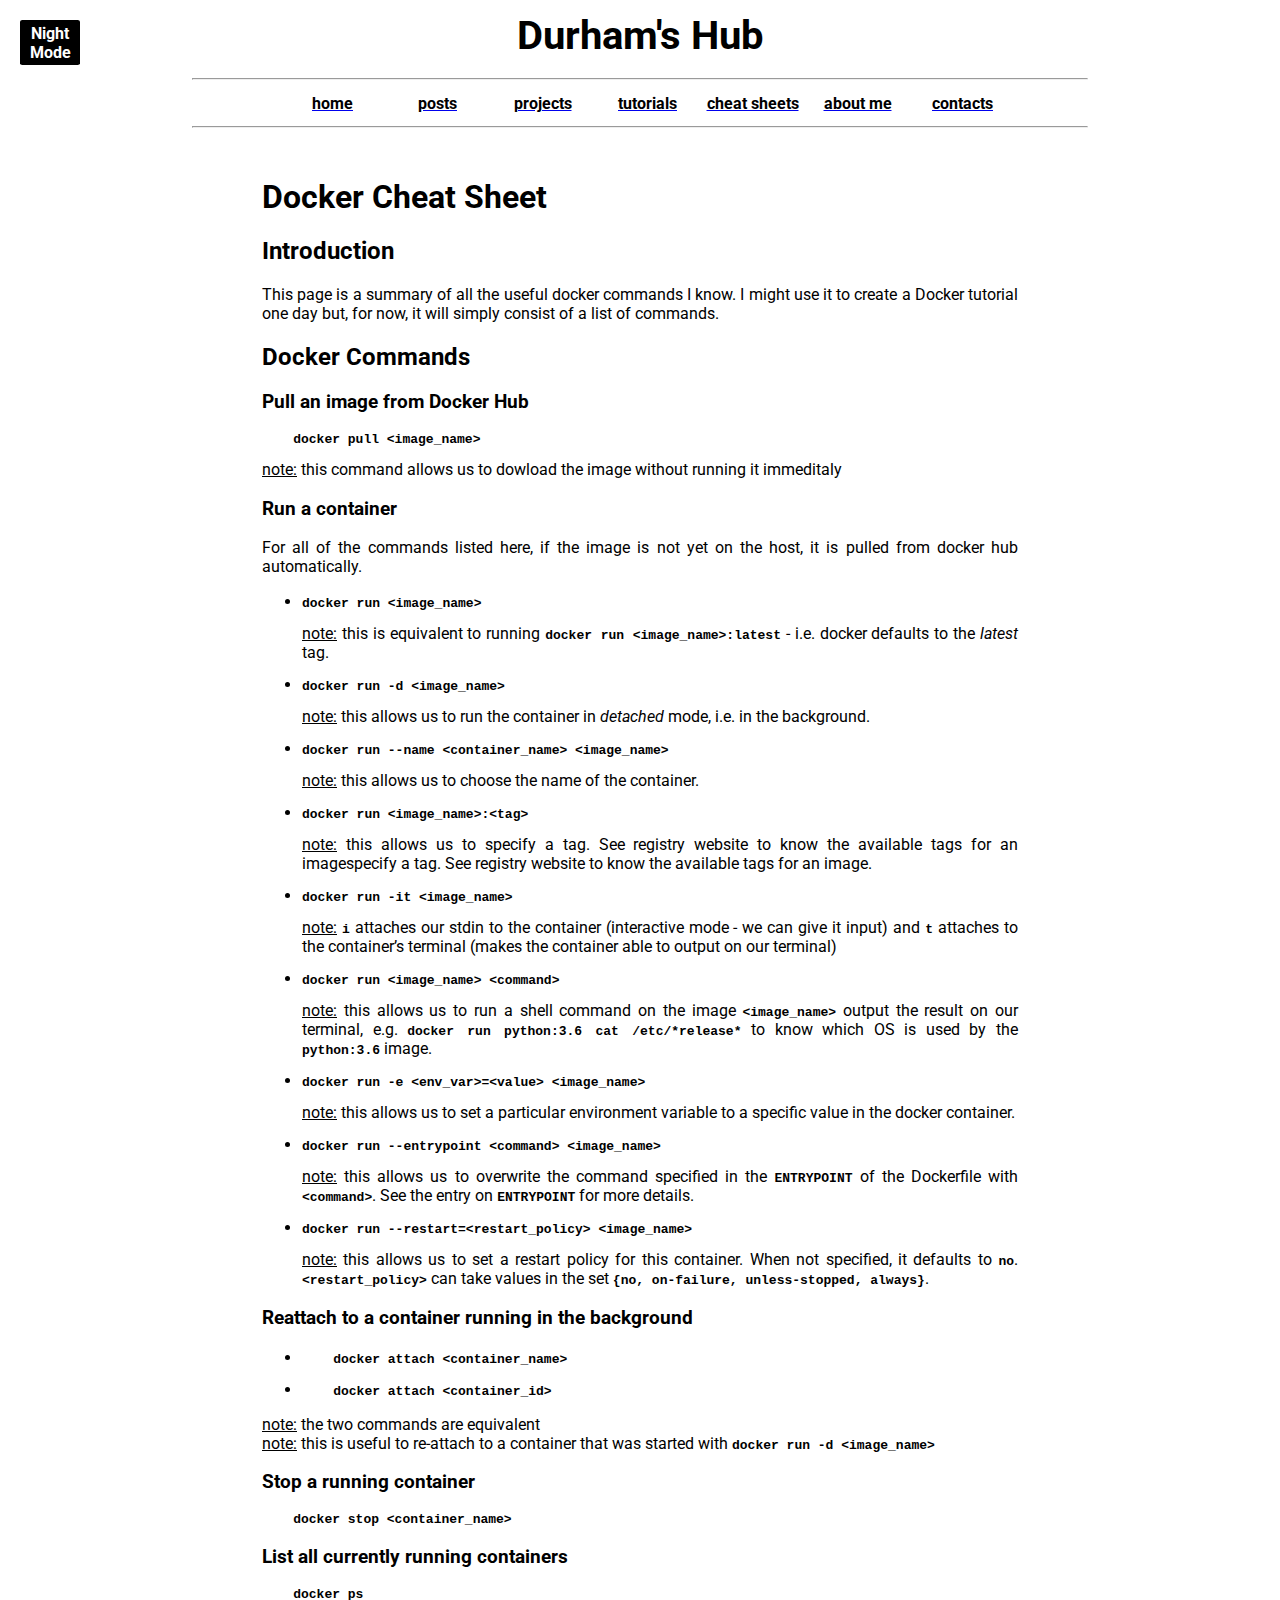
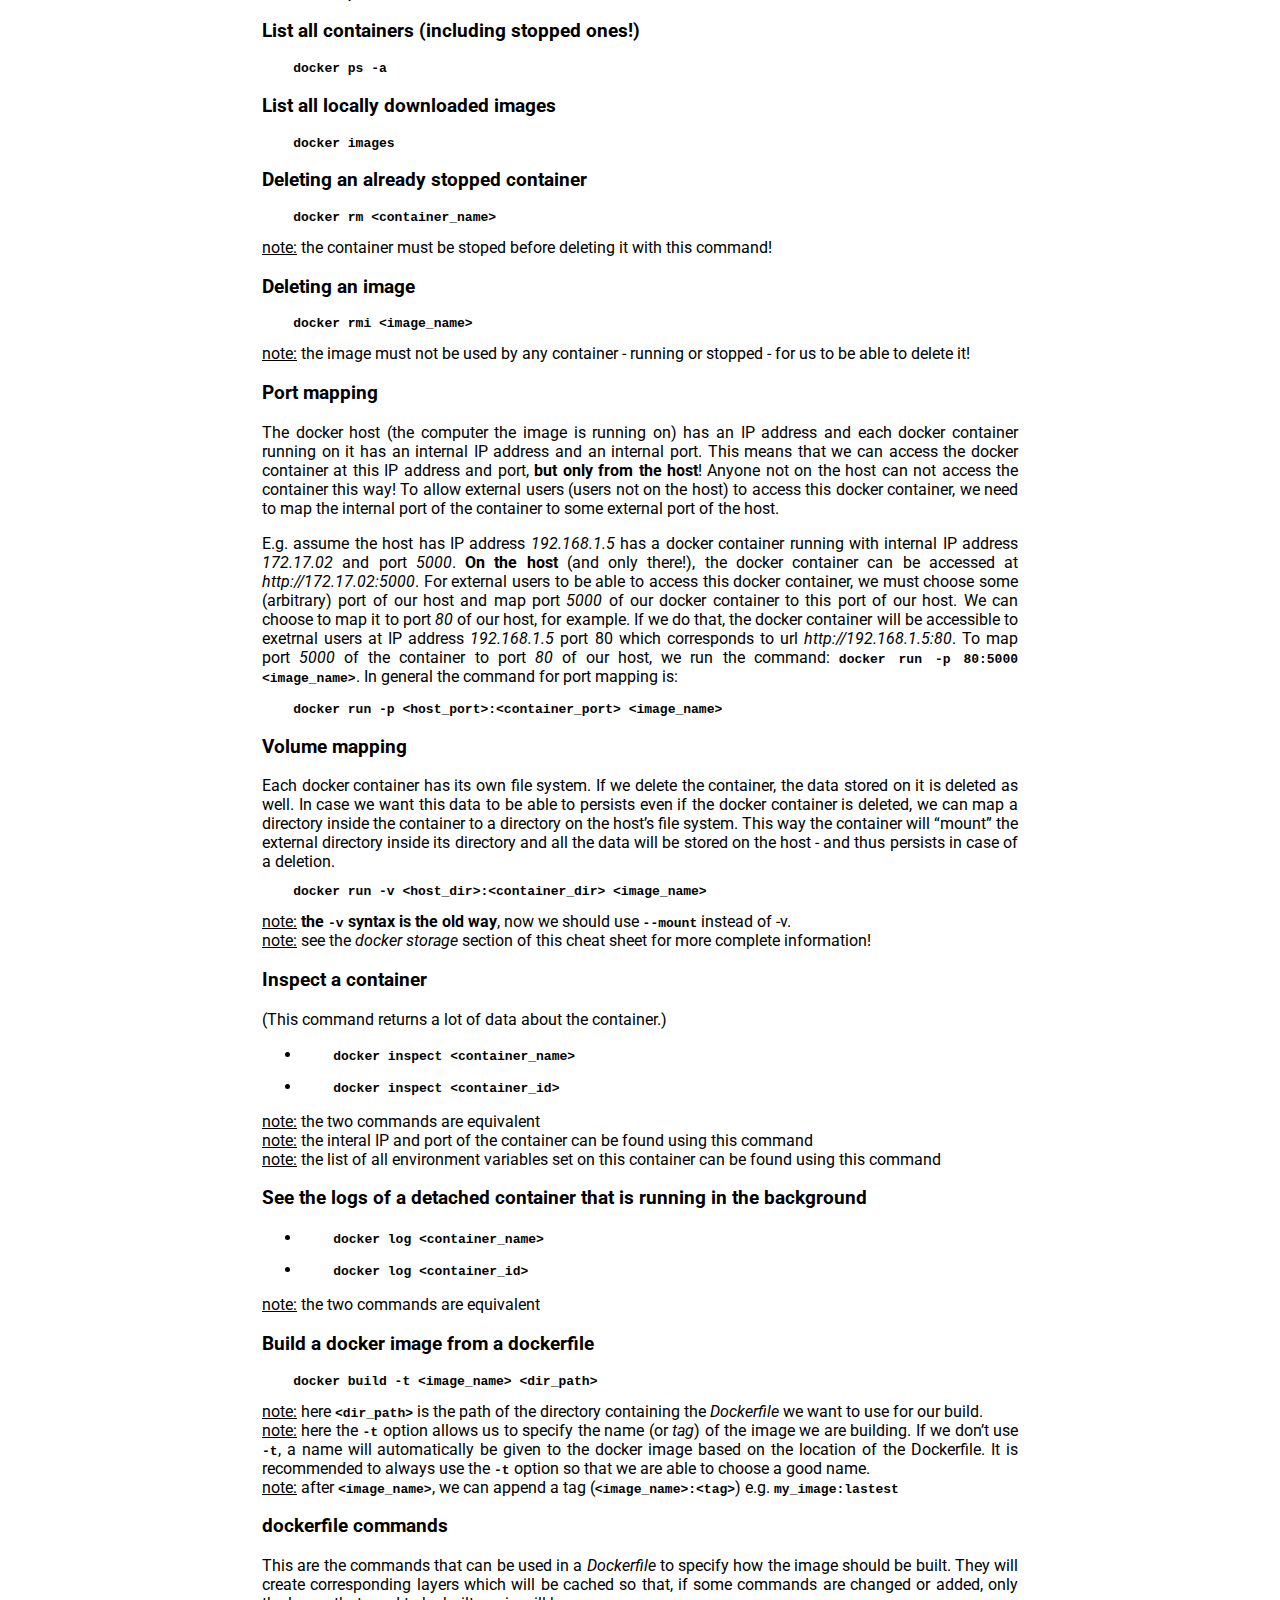
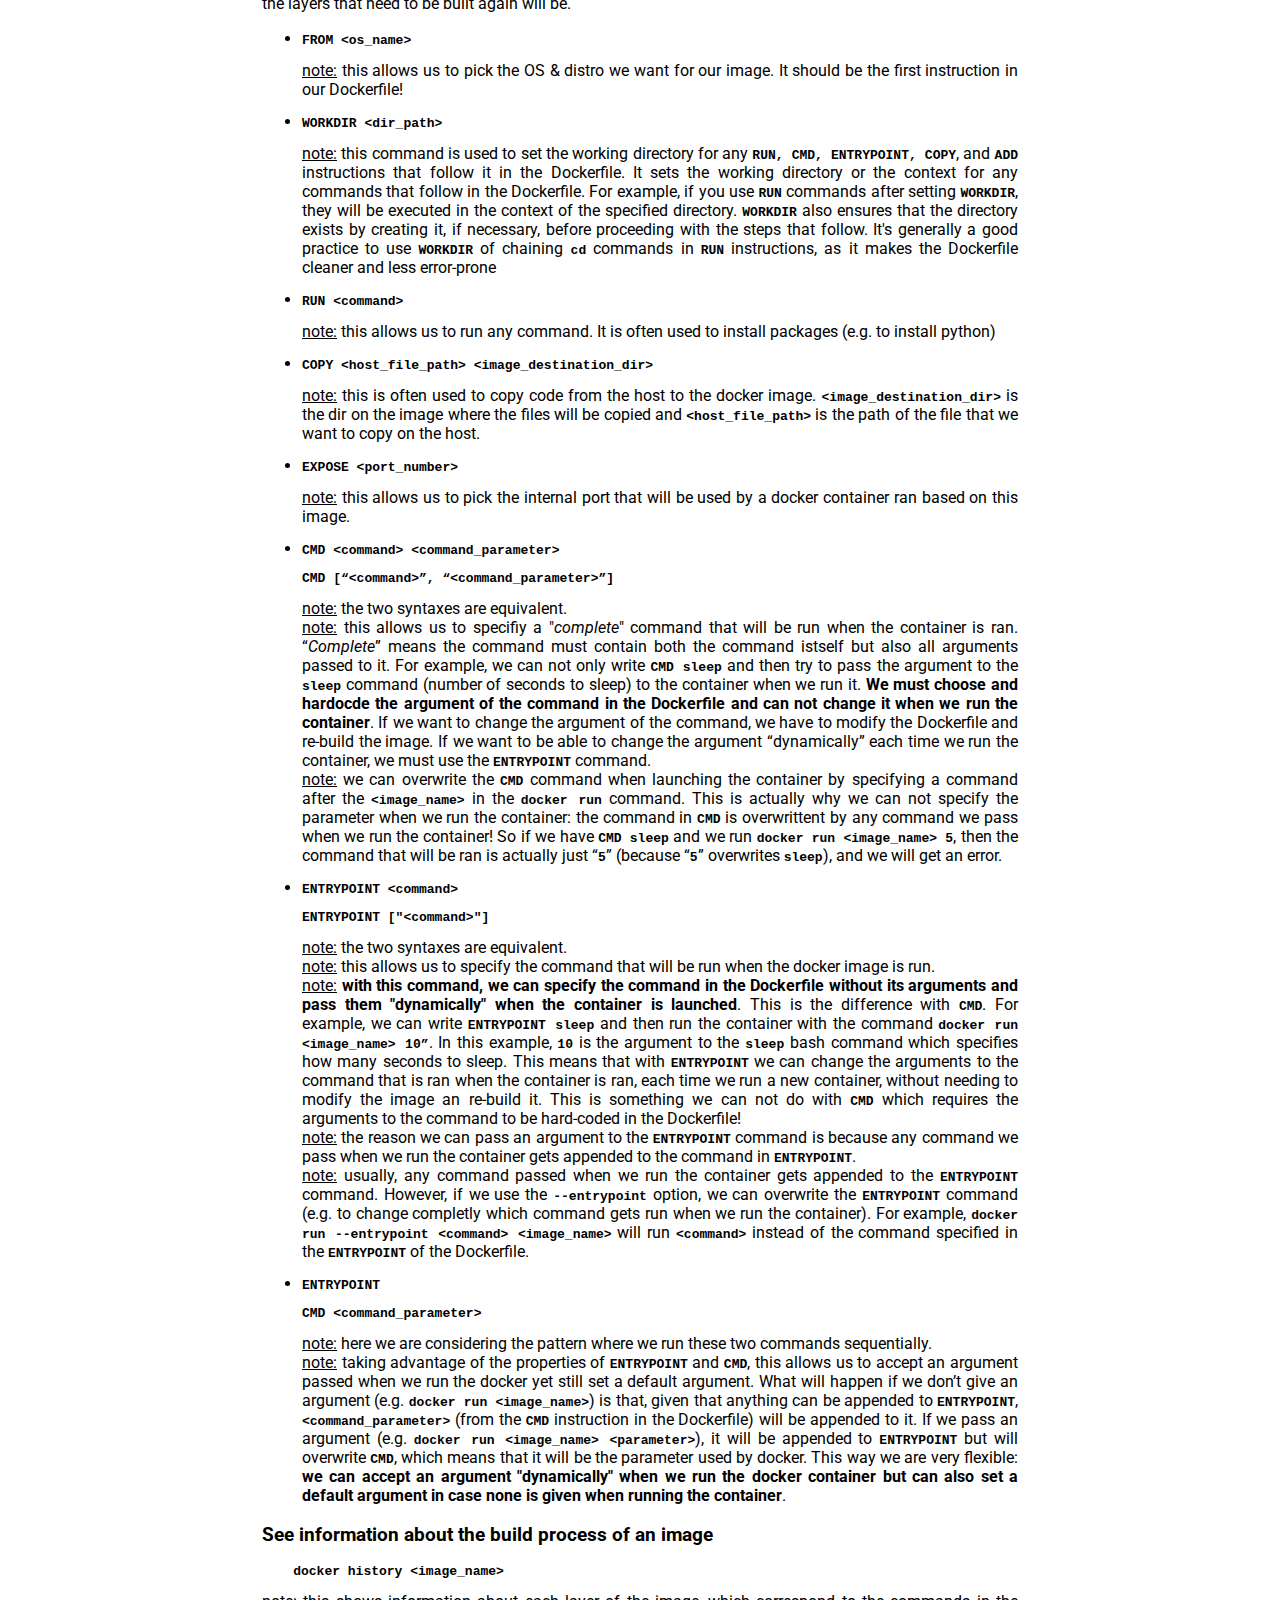
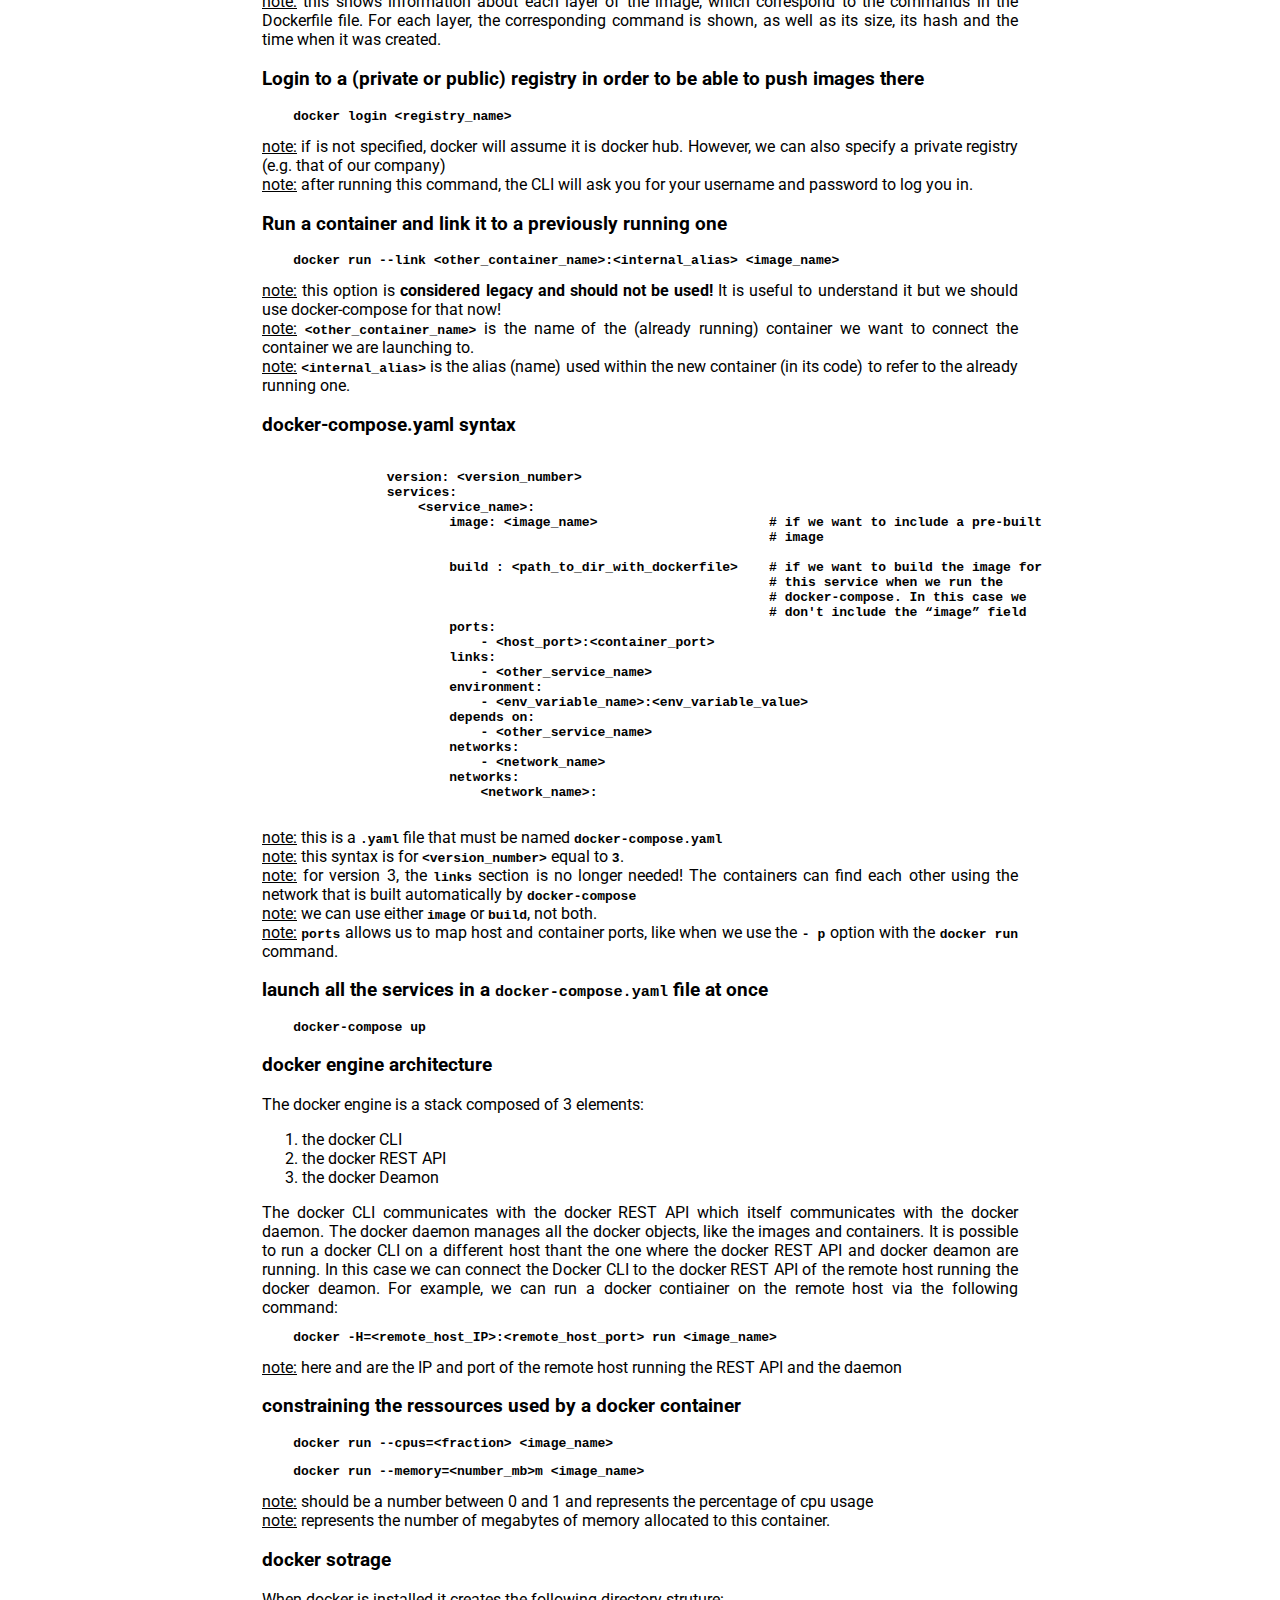
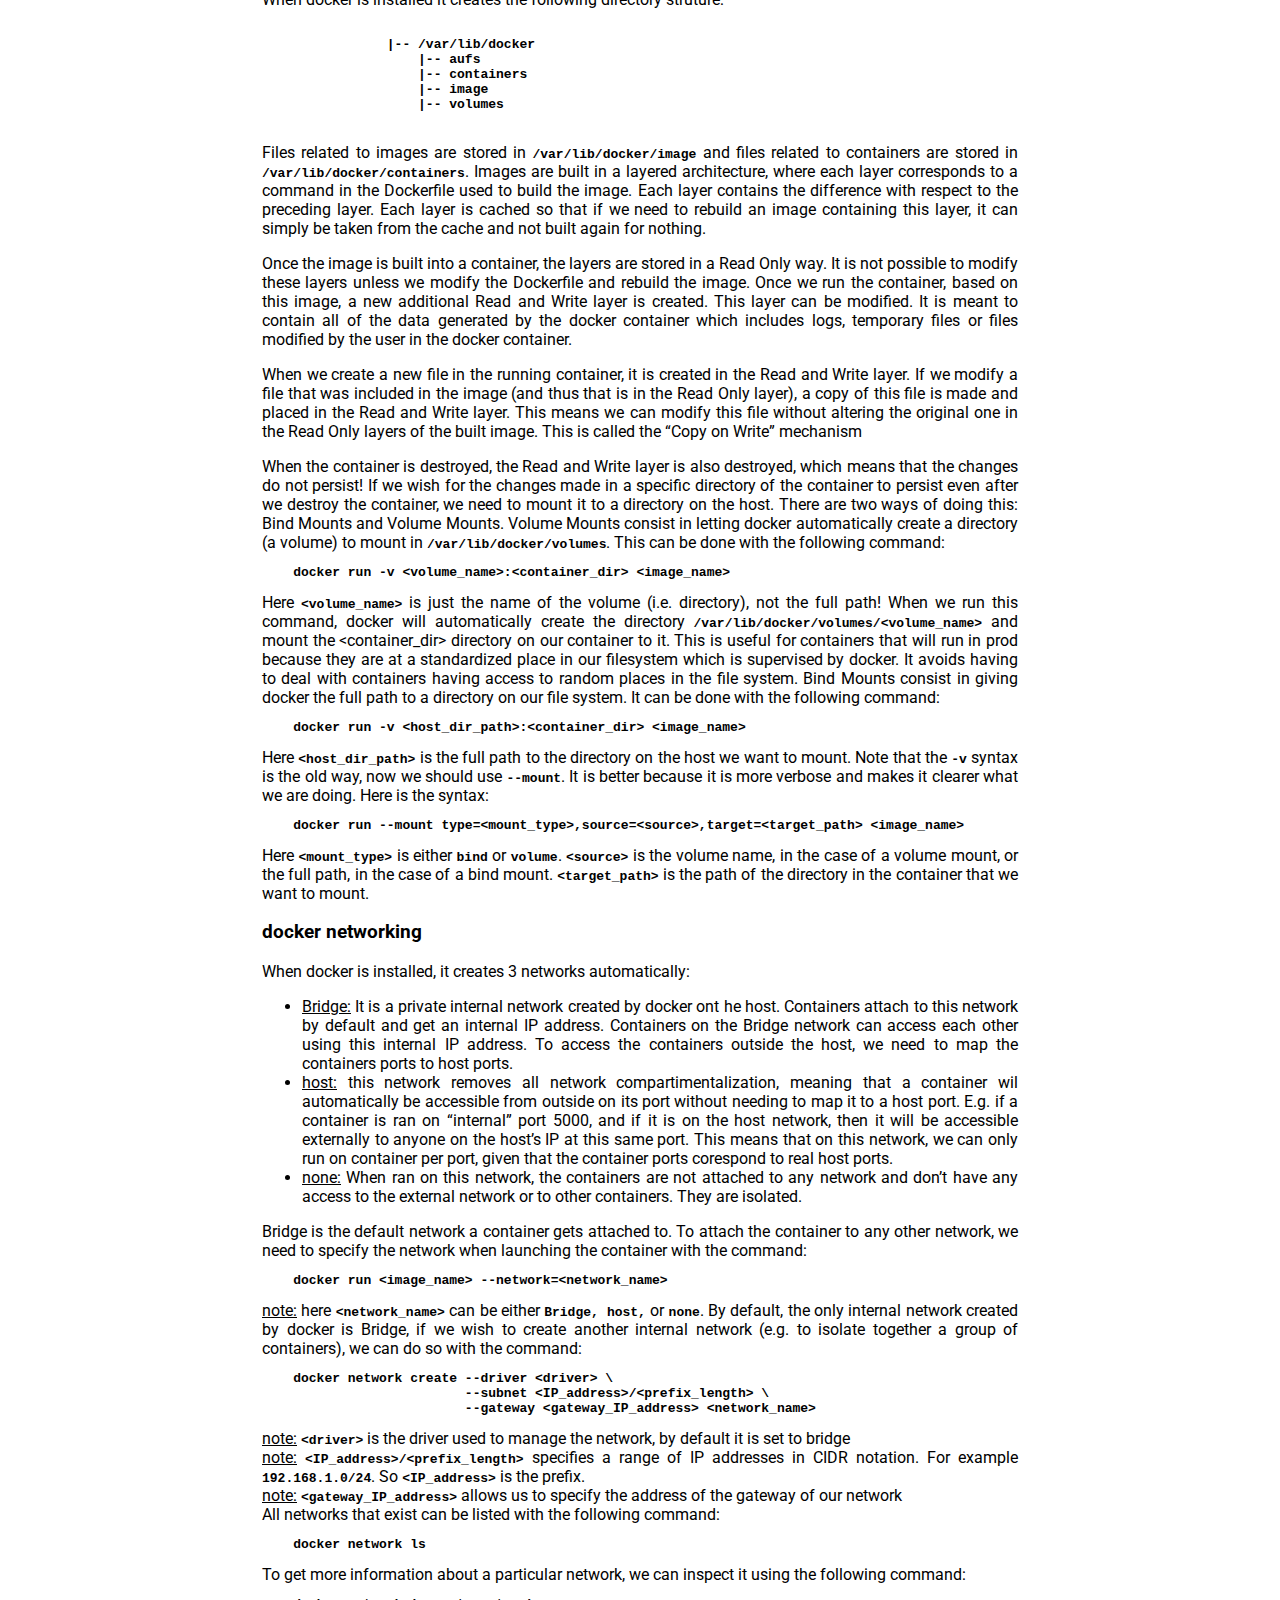
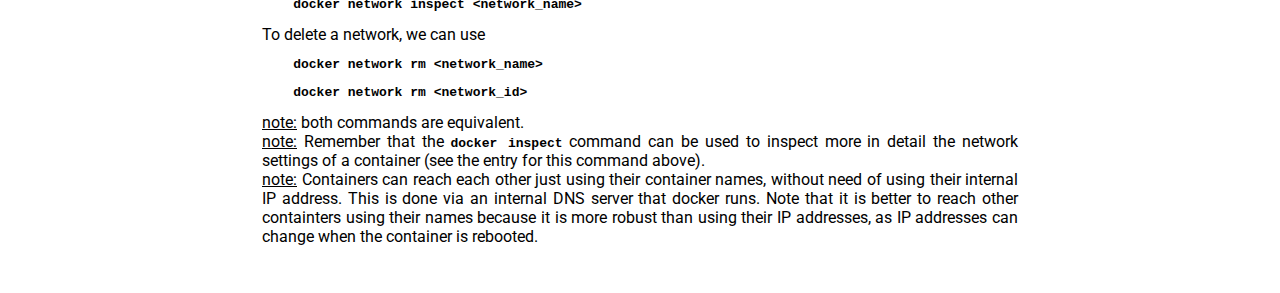
==== docker_cheat_sheet.html @ e2c7b970 "finished including all the content in the docker cheat sheet - might still contain typos. Also fixed" ====
<!DOCTYPE html>
<html lang="en">
    <head>
        <link rel="stylesheet" href="./style.css">
        <title>Durham's Hub</title>
        <link rel="preconnect" href="https://fonts.googleapis.com">
        <link rel="preconnect" href="https://fonts.gstatic.com" crossorigin>
        <link href="https://fonts.googleapis.com/css2?family=Caveat:wght@400..700&family=Jersey+25+Charted&family=Josefin+Sans:ital,wght@0,100..700;1,100..700&family=Libre+Baskerville:ital,wght@0,400;0,700;1,400&family=Oswald:wght@200..700&family=Roboto:ital,wght@0,100;0,300;0,400;0,500;0,700;0,900;1,100;1,300;1,400;1,500;1,700;1,900&display=swap" rel="stylesheet">
    </head>

    <body>
        <div id="right-panel">
                <div id="changeColorText">Day/Night mode</div>
        </div>

        <div id="main-panel">

            <div id="title-section">
                <h1 id="title">Durham's Hub</h1>
            </div>

            <hr/>
            <div id="navigation-bar">
                <a href="./index.html"><div id="home-button" class="button"><b>home</b></div></a>
                <a href="./posts.html"><div id="posts-button" class="button"><b>posts</b></div></a>
                <a href="./projects.html"><div id="posts-button" class="button"><b>projects</b></div></a>
                <a href="./tutorials.html"><div id="posts-button" class="button"><b>tutorials</b></div></a>
                <a href="./cheat_sheets.html"><div id="posts-button" class="button"><b>cheat sheets</b></div></a>
                <a href="./about_me.html"><div id="about-me-button" class="button"><b>about me</b></div></a>
                <a href="./contacts.html"><div id="contacts-button" class="button"><b>contacts</b></b></div></a>
            </div>
            <hr/>

            <div class="page_body">
                <h1>Docker Cheat Sheet</h1>
                <h2>Introduction</h2>
                <p>
                    This page is a summary of all the useful docker commands I know. I might use it to create a 
                    Docker tutorial one day but, for now, it will simply consist of a list of commands.
                </p>
            
                <h2>Docker Commands</h2>

                <h3>Pull an image from Docker Hub</h3>
                <pre><code>    docker pull &ltimage_name&gt</pre></code>
                <u>note:</u> this command allows us to dowload the image without running it immeditaly


                <h3>Run a container</h3>
                For all of the commands listed here, if the image is not yet on the host, it is pulled from docker hub automatically.
                <ul>
                    <li>
                        <pre><code>docker run &ltimage_name&gt</pre></code>
                        <u>note:</u> this is equivalent to running <code>docker run &ltimage_name&gt:latest</code> - i.e. docker defaults to the <em>latest</em> tag.
                    </li>
                    <li>
                        <pre><code>docker run -d &ltimage_name&gt</pre></code>
                        <u>note:</u> this allows us to run the container in <em>detached</em> mode, i.e. in the background.
                    </li>
                    <li>
                        <pre><code>docker run --name &ltcontainer_name&gt &ltimage_name&gt</pre></code>
                        <u>note:</u> this allows us to choose the name of the container.
                    </li>
                    <li>
                        <pre><code>docker run &ltimage_name&gt:&lttag&gt</pre></code>
                        <u>note:</u> this allows us to specify a tag. See registry website to know the available tags for an imagespecify a tag. See registry website to know the available tags for an image.
                    </li>
                    <li>
                        <pre><code>docker run -it &ltimage_name&gt</pre></code>
                        <u>note:</u> <code>i</code> attaches our stdin to the container (interactive mode - we can give it input) and <code>t</code> attaches to the 
                        container’s terminal (makes the container able to output on our terminal)
                    </li>
                    <li>
                        <pre><code>docker run &ltimage_name&gt &ltcommand&gt</pre></code>
                        <u>note:</u> this allows us to run a shell command on the image <code>&ltimage_name&gt</code> output the result on our terminal, e.g. 
                        <code>docker run python:3.6 cat /etc/*release*</code> to know which OS is used by the <code>python:3.6</code> image.
                    </li>
                    <li>
                        <pre><code>docker run -e &ltenv_var&gt=&ltvalue&gt &ltimage_name&gt </pre></code>
                        <u>note:</u> this allows us to set a particular environment variable to a specific value in the docker container.
                    </li>
                    <li>
                        <pre><code>docker run --entrypoint &ltcommand&gt &ltimage_name&gt </pre></code>
                        <u>note:</u> this allows us to overwrite the command specified in the <code>ENTRYPOINT</code> of the Dockerfile with <code>&ltcommand&gt</code>. See the entry on <code>ENTRYPOINT</code> for more details.
                    </li>
                    <li>
                        <pre><code>docker run --restart=&ltrestart_policy&gt &ltimage_name&gt </pre></code>
                        <u>note:</u> this allows us to set a restart policy for this container. When not specified, it defaults to <code>no</code>. <code>&ltrestart_policy&gt</code> can take values in 
                        the set <code>{no, on-failure, unless-stopped, always}</code>.
                    </li>
                </ul>
                
                <h3>Reattach to a container running in the background</h3>
                <ul>
                    <li><pre><code>    docker attach &ltcontainer_name&gt</code></pre></li>
                    <li><pre><code>    docker attach &ltcontainer_id&gt</code></pre></li>
                </ul>
                <u>note:</u> the two commands are equivalent <br/>
                <u>note:</u> this is useful to re-attach to a container that was started with <code>docker run
                -d &ltimage_name&gt</code>

                <h3>Stop a running container</h3>
                <pre><code>    docker stop &ltcontainer_name&gt</code></pre>

                <h3>List all currently running containers</h3>
                <pre><code>    docker ps</code></pre>

                <h3>List all containers (including stopped ones!)</h3>
                <pre><code>    docker ps -a</code></pre>

                <h3>List all locally downloaded images</h3>
                <pre><code>    docker images</code></pre>

                <h3>Deleting an already stopped container</h3>
                <pre><code>    docker rm &ltcontainer_name&gt</code></pre>
                <u>note:</u> the container must be stoped before deleting it with this command!

                <h3>Deleting an image</h3>
                <pre><code>    docker rmi &ltimage_name&gt</code></pre>
                <u>note:</u> the image must not be used by any container - running or stopped - for us
                to be able to delete it!

                <h3>Port mapping</h3>
                <p>
                    The docker host (the computer the image is running on) has an IP address and
                    each docker container running on it has an internal IP address and an internal
                    port. This means that we can access the docker container at this IP address
                    and port, <b>but only from the host</b>! Anyone not on the host can not access
                    the container this way! To allow external users (users not on the host) to access
                    this docker container, we need to map the internal port of the container to
                    some external port of the host.
                </p>
                <p>
                    E.g. assume the host has IP address <em>192.168.1.5</em> has a docker container
                    running with internal IP address <em>172.17.02</em> and port <em>5000</em>. <b>On the host</b> (and
                    only there!), the docker container can be accessed at <em>http://172.17.02:5000</em>. For
                    external users to be able to access this docker container, we must choose
                    some (arbitrary) port of our host and map port <em>5000</em> of our docker container to
                    this port of our host. We can choose to map it to port <em>80</em> of our host, for
                    example. If we do that, the docker container will be accessible to exetrnal users
                    at IP address <em>192.168.1.5</em> port 80 which corresponds to url <em>http://192.168.1.5:80</em>. To map port <em>5000</em> of the container to port <em>80</em> of our host, we
                    run the command: <code>docker run -p 80:5000 &ltimage_name&gt</code>. In general the
                    command for port mapping is:
                </p>
                <pre><code>    docker run -p &lthost_port&gt:&ltcontainer_port&gt &ltimage_name&gt</code></pre>
                <h3>Volume mapping</h3>
                Each docker container has its own file system. If we delete the container, the
                data stored on it is deleted as well. In case we want this data to be able to
                persists even if the docker container is deleted, we can map a directory inside
                the container to a directory on the host’s file system. This way the container will
                “mount” the external directory inside its directory and all the data will be stored
                on the host - and thus persists in case of a deletion.
                <pre><code>    docker run -v &lthost_dir&gt:&ltcontainer_dir&gt &ltimage_name&gt</code></pre>
                <u>note:</u> <b>the <code>-v</code> syntax is the old way</b>, now we should use <code>--mount</code> instead of -v.<br>
                <u>note:</u> see the <em>docker storage</em> section of this cheat sheet for more
                complete information!

                <h3>Inspect a container</h3>
                (This command returns a lot of data about the container.)
                <ul>
                    <li><pre><code>    docker inspect &ltcontainer_name&gt</code></pre></li>
                    <li><pre><code>    docker inspect &ltcontainer_id&gt</code></pre></li>
                </ul>
                <u>note:</u> the two commands are equivalent<br>
                <u>note:</u> the interal IP and port of the container can be found using this command<br>
                <u>note:</u> the list of all environment variables set on this container can be found using this command

                <h3>See the logs of a detached container that is running in the background</h3>
                <ul>
                    <li><pre><code>    docker log &ltcontainer_name&gt</code></pre></li>
                    <li><pre><code>    docker log &ltcontainer_id&gt</code></pre></li>
                </ul>
                <u>note:</u> the two commands are equivalent

                <h3>Build a docker image from a dockerfile</h3>
                <pre><code>    docker build -t &ltimage_name&gt &ltdir_path&gt</code></pre>
                <u>note:</u> here <code>&ltdir_path&gt</code> is the path of the directory containing the <em>Dockerfile</em> we want to use for our build.<br>
                <u>note:</u> here the <code>-t</code> option allows us to specify the name (or <em>tag</em>) of the image
                we are building. If we don’t use <code>-t</code>, a name will automatically be given to the
                docker image based on the location of the Dockerfile. It is recommended to
                always use the <code>-t</code> option so that we are able to choose a good name.<br>
                <u>note:</u> after <code>&ltimage_name&gt</code>, we can append a tag (<code>&ltimage_name&gt:&lttag&gt</code>) e.g.
                <code>my_image:lastest</code>

                <h3>dockerfile commands</h3>
                <p>
                This are the commands that can be used in a <em>Dockerfile</em> to specify how the
                image should be built. They will create corresponding layers which will be
                cached so that, if some commands are changed or added, only the layers that
                need to be built again will be.
                </p>
                <ul>
                    <li><pre><code>FROM &ltos_name&gt</code></pre>
                        <u>note:</u> this allows us to pick the OS & distro we want for our image. It should
                        be the first instruction in our Dockerfile!
                    </li>
                    <li>
                        <pre><code>WORKDIR &ltdir_path&gt</code></pre>
                        <u>note:</u> this command is used to set the working directory for any <code>RUN, CMD,
                        ENTRYPOINT, COPY</code>, and <code>ADD</code> instructions that follow it in the Dockerfile. It
                        sets the working directory or the context for any commands that follow in the
                        Dockerfile. For example, if you use <code>RUN</code> commands after setting <code>WORKDIR</code>,
                        they will be executed in the context of the specified directory. <code>WORKDIR</code> also ensures
                        that the directory exists by creating it, if necessary, before proceeding with the
                        steps that follow. It's generally a good practice to use <code>WORKDIR</code> of
                        chaining <code>cd</code> commands in <code>RUN</code> instructions, as it makes the Dockerfile cleaner
                        and less error-prone
                    </li>
                    <li>
                        <pre><code>RUN &ltcommand&gt</pre></code>
                        <u>note:</u> this allows us to run any command. It is often used to install packages
                        (e.g. to install python)
                    </li>
                    <li>
                        <pre><code>COPY &lthost_file_path&gt &ltimage_destination_dir&gt</pre></code>
                        <u>note:</u> this is often used to copy code from the host to the docker image.
                        <code>&ltimage_destination_dir&gt</code> is the dir on the image where the files will be copied
                        and <code>&lthost_file_path&gt</code> is the path of the file that we want to copy on the host.
                    </li>
                    <li>
                        <pre><code>EXPOSE &ltport_number&gt</pre></code>
                        <u>note:</u> this allows us to pick the internal port that will be used by a docker
                        container ran based on this image.
                    </li>
                    <li>
                        <pre><code>CMD &ltcommand&gt &ltcommand_parameter&gt</pre></code>
                        <pre><code>CMD [“&ltcommand&gt”, “&ltcommand_parameter&gt”]</pre></code>
                        <u>note:</u> the two syntaxes are equivalent.<br>
                        <u>note:</u> this allows us to specifiy a "<em>complete</em>" command that will be run when the
                        container is ran. “<em>Complete</em>” means the command must contain both the
                        command istself but also all arguments passed to it. For example, we can
                        not only write <code>CMD sleep</code> and then try to pass the argument to the <code>sleep</code>
                        command (number of seconds to sleep) to the container when we run it. <b>We
                        must choose and hardocde the argument of the command in the Dockerfile and
                        can not change it when we run the container</b>. If we want to change the
                        argument of the command, we have to modify the Dockerfile and re-build the
                        image. If we want to be able to change the argument “dynamically” each time
                        we run the container, we must use the <code>ENTRYPOINT</code> command.<br>
                        <u>note:</u> we can overwrite the <code>CMD</code> command when launching the container by
                        specifying a command after the <code>&ltimage_name&gt</code> in the <code>docker run</code> command.
                        This is actually why we can not specify the parameter when we run the
                        container: the command in <code>CMD</code> is overwrittent by any command we pass
                        when we run the container! So if we have <code>CMD sleep</code> and we run <code>docker run
                        &ltimage_name&gt 5</code>, then the command that will be ran is actually just “<code>5</code>”
                        (because “<code>5</code>” overwrites <code>sleep</code>), and we will get an error.
                    </li>
                    <li>
                        <pre><code>ENTRYPOINT &ltcommand&gt</code></pre>
                        <pre><code>ENTRYPOINT ["&ltcommand&gt"]</code></pre>
                        <u>note:</u> the two syntaxes are equivalent.<br>
                        <u>note:</u> this allows us to specify the command that will be run when the docker
                        image is run.<br>
                        <u>note:</u> <b>with this command, we can specify the command in the Dockerfile without its arguments and pass
                        them "dynamically" when the container is launched</b>. This is the difference with <code>CMD</code>.
                        For example, we can write
                        <code>ENTRYPOINT sleep</code> and then run the container with the command <code>docker run
                        &ltimage_name&gt 10”</code>. In this example, <code>10</code> is the argument to the <code>sleep</code> bash
                        command which specifies how many seconds to sleep. This means that with
                        <code>ENTRYPOINT</code> we can change the arguments to the command that is ran when
                        the container is ran, each time we run a new container, without needing to
                        modify the image an re-build it. This is something we can not do with <code>CMD</code>
                        which requires the arguments to the command to be hard-coded in the
                        Dockerfile!<br>
                        <u>note:</u> the reason we can pass an argument to the <code>ENTRYPOINT</code> command is
                        because any command we pass when we run the container gets appended
                        to the command in <code>ENTRYPOINT</code>.<br>
                        <u>note:</u> usually, any command passed when we run the container gets appended
                        to the <code>ENTRYPOINT</code> command. However, if we use the <code>--entrypoint</code> option,
                        we can overwrite the <code>ENTRYPOINT</code> command (e.g. to change completly which
                        command gets run when we run the container). For example, <code>docker run --entrypoint
                        &ltcommand&gt &ltimage_name&gt</code> will run <code>&ltcommand&gt</code> instead of the command
                        specified in the <code>ENTRYPOINT</code> of the Dockerfile.<br>
                    </li>
                    <li>
                        <pre><code>ENTRYPOINT <command></code></pre>
                        <pre><code>CMD &ltcommand_parameter&gt</code></pre>
                        <u>note:</u> here we are considering the pattern where we run these two commands sequentially.<br>
                        <u>note:</u> taking advantage of the properties of <code>ENTRYPOINT</code> and <code>CMD</code>, this allows
                        us to accept an argument passed when we run the docker yet still set a default
                        argument. What will happen if we don’t give an argument (e.g. <code>docker run
                        &ltimage_name&gt</code>) is that, given that anything can be appended to <code>ENTRYPOINT</code>,
                        <code>&ltcommand_parameter&gt</code> (from the <code>CMD</code> instruction in the Dockerfile) will be appended to it. If we pass an
                        argument (e.g. <code>docker run &ltimage_name&gt &ltparameter&gt</code>), it will be appended
                        to <code>ENTRYPOINT</code> but will overwrite <code>CMD</code>, which means that it will be the
                        parameter used by docker. This way we are very flexible: <b>we can accept an
                        argument "dynamically" when we run the docker container but can also set a default
                        argument in case none is given when running the container</b>.
                    </li>
                </ul>

                <h3>See information about the build process of an image</h3>
                <pre><code>    docker history &ltimage_name&gt</code></pre>
                <u>note:</u> this shows information about each layer of the image, which correspond
                to the commands in the Dockerfile file. For each layer, the corresponding
                command is shown, as well as its size, its hash and the time when it was created.

                <h3>Login to a (private or public) registry in order to be able to push images there</h3>
                <pre><code>    docker login &ltregistry_name&gt</code></pre>
                <u>note:</u> if <registry_name> is not specified, docker will assume it is docker hub.
                However, we can also specify a private registry (e.g. that of our company)<br>
                <u>note:</u> after running this command, the CLI will ask you for your username and
                password to log you in.

                <h3>Run a container and link it to a previously running one</h3>
                <pre><code>    docker run --link &ltother_container_name&gt:&ltinternal_alias&gt &ltimage_name&gt</code></pre>
                
                <u>note:</u> this option is <b>considered legacy and should not be used!</b> It is useful to
                understand it but we should use docker-compose for that now!<br>
                <u>note:</u> <code>&ltother_container_name&gt</code> is the name of the (already running) container
                we want to connect the container we are launching to. <br>
                <u>note:</u> <code>&ltinternal_alias&gt</code> is the alias (name) used within the new container (in its
                code) to refer to the already running one.

                <h3>docker-compose.yaml syntax</h3>

                <pre><code>
                version: &ltversion_number&gt
                services:
                    &ltservice_name&gt:
                        image: &ltimage_name&gt                      # if we want to include a pre-built 
                                                                 # image

                        build : &ltpath_to_dir_with_dockerfile&gt    # if we want to build the image for 
                                                                 # this service when we run the 
                                                                 # docker-compose. In this case we 
                                                                 # don't include the “image” field
                        ports:
                            - &lthost_port>:&ltcontainer_port&gt
                        links:
                            - &ltother_service_name&gt
                        environment:
                            - &ltenv_variable_name&gt:&ltenv_variable_value&gt
                        depends on:
                            - &ltother_service_name&gt
                        networks:
                            - &ltnetwork_name&gt
                        networks:
                            &ltnetwork_name&gt:
                </code></pre>

                <u>note:</u> this is a <code>.yaml</code> file that must be named <code>docker-compose.yaml</code><br>
                <u>note:</u> this syntax is for <code>&ltversion_number&gt</code> equal to <code>3</code>.<br>
                <u>note:</u> for version 3, the <code>links</code> section is no longer needed! The containers can
                find each other using the network that is built automatically by <code>docker-compose</code><br>
                <u>note:</u> we can use either <code>image</code> or <code>build</code>, not both.<br>
                <u>note:</u> <code>ports</code> allows us to map host and container ports, like when we use the <code>-
                p</code> option with the <code>docker run</code> command.

                <h3>launch all the services in a <code>docker-compose.yaml</code> file at once</h3>
                <pre><code>    docker-compose up</code></pre>

                <h3>docker engine architecture</h3>
                The docker engine is a stack composed of 3 elements:
                <ol>
                    <li>the docker CLI</li>
                    <li>the docker REST API</li>
                    <li>the docker Deamon</li>
                </ol>
                The docker CLI communicates with the docker REST API which itself
                communicates with the docker daemon. The docker daemon manages all the
                docker objects, like the images and containers.
                It is possible to run a docker CLI on a different host thant the one where the
                docker REST API and docker deamon are running. In this case we can connect
                the Docker CLI to the docker REST API of the remote host running the docker
                deamon. For example, we can run a docker contiainer on the remote host via
                the following command:
                <pre><code>    docker -H=&ltremote_host_IP&gt:&ltremote_host_port&gt run &ltimage_name&gt</code></pre>
                <u>note:</u> here <remote_host_IP> and <remote_host_port> are the IP and port of
                the remote host running the REST API and the daemon

                <h3>constraining the ressources used by a docker container</h3>
                <pre><code>    docker run --cpus=&ltfraction&gt &ltimage_name&gt</code></pre>
                <pre><code>    docker run --memory=&ltnumber_mb&gtm &ltimage_name&gt</code></pre>
                <u>note:</u> <fraction> should be a number between 0 and 1 and represents the
                percentage of cpu usage<br>
                <u>note:</u> <number_mb> represents the number of megabytes of memory allocated
                to this container.

                <h3>docker sotrage</h3>
                When docker is installed it creates the following directory struture:
                <pre><code>
                |-- /var/lib/docker
                    |-- aufs
                    |-- containers
                    |-- image
                    |-- volumes
                </code></pre>
                <p>
                Files related to images are stored in <code>/var/lib/docker/image</code> and files related to
                containers are stored in <code>/var/lib/docker/containers</code>.
                Images are built in a layered architecture, where each layer
                corresponds to a command in the Dockerfile used to build the image.
                Each layer contains the difference with respect to the preceding layer.
                Each layer is cached so that if we need to rebuild an image containing
                this layer, it can simply be taken from the cache and not built again for
                nothing.
                </p>
                <p>
                Once the image is built into a container, the layers are stored in a Read
                Only way. It is not possible to modify these layers unless we modify the
                Dockerfile and rebuild the image.
                Once we run the container, based on this image, a new additional Read
                and Write layer is created. This layer can be modified. It is meant to
                contain all of the data generated by the docker container which
                includes logs, temporary files or files modified by the user in the
                docker container.
                </p>
                <p>
                When we create a new file in the running container, it is created in the
                Read and Write layer.
                If we modify a file that was included in the image (and thus that is in
                the Read Only layer), a copy of this file is made and placed in the Read
                and Write layer. This means we can modify this file without altering the
                original one in the Read Only layers of the built image. This is called
                the “Copy on Write” mechanism
                </p>
                When the container is destroyed, the Read and Write layer is also
                destroyed, which means that the changes do not persist!
                If we wish for the changes made in a specific directory of the container to
                persist even after we destroy the container, we need to mount it to a directory
                on the host. There are two ways of doing this: Bind Mounts and Volume Mounts.
                Volume Mounts consist in letting docker automatically create a directory (a
                volume) to mount in <code>/var/lib/docker/volumes</code>. This can be done with the
                following command:

                <pre><code>    docker run -v &ltvolume_name&gt:&ltcontainer_dir&gt &ltimage_name&gt</code></pre>

                Here <code>&ltvolume_name&gt</code> is just the name of the volume (i.e. directory), not the full
                path! When we run this command, docker will automatically create the
                directory <code>/var/lib/docker/volumes/&ltvolume_name&gt</code> and mount the
                &ltcontainer_dir&gt directory on our container to it.
                This is useful for containers that will run in prod because they are at a
                standardized place in our filesystem which is supervised by docker. It avoids
                having to deal with containers having access to random places in the file
                system.
                Bind Mounts consist in giving docker the full path to a directory on our file
                system. It can be done with the following command:

                <pre><code>    docker run -v &lthost_dir_path&gt:&ltcontainer_dir&gt &ltimage_name&gt</code></pre>

                Here <code>&lthost_dir_path&gt</code> is the full path to the directory on the host we want to
                mount.
                Note that the <code>-v</code> syntax is the old way, now we should use <code>--mount</code>. It is
                better because it is more verbose and makes it clearer what we are doing. Here
                is the syntax:

                <pre><code>    docker run --mount type=&ltmount_type&gt,source=&ltsource&gt,target=&lttarget_path&gt &ltimage_name&gt</code></pre>

                Here <code>&ltmount_type&gt</code> is either <code>bind</code> or <code>volume</code>. 
                <code>&ltsource&gt</code> is the volume name, in the case of a volume mount, or the
                full path, in the case of a bind mount.
                <code>&lttarget_path&gt</code> is the path of the directory in the container that we
                want to mount.

                <h3>docker networking</h3>
                When docker is installed, it creates 3 networks automatically:
                <ul>
                    <li>
                        <u>Bridge:</u> It is a private internal network created by docker ont he host.
                        Containers attach to this network by default and get an internal IP
                        address. Containers on the Bridge network can access each other
                        using this internal IP address. To access the containers outside the
                        host, we need to map the containers ports to host ports.
                    </li>
                    <li>
                        <u>host:</u> this network removes all network compartimentalization,
                        meaning that a container wil automatically be accessible from outside
                        on its port without needing to map it to a host port. E.g. if a container
                        is ran on “internal” port 5000, and if it is on the host network, then it
                        will be accessible externally to anyone on the host’s IP at this same
                        port. This means that on this network, we can only run on container
                        per port, given that the container ports corespond to real host ports.
                    </li>
                    <li>
                        <u>none:</u> When ran on this network, the containers are not attached to
                        any network and don’t have any access to the external network or to
                        other containers. They are isolated.
                    </li>
                </ul>
                Bridge is the default network a container gets attached to. To attach the
                container to any other network, we need to specify the network when launching
                the container with the command:

                <pre><code>    docker run &ltimage_name&gt --network=&ltnetwork_name&gt</code></pre>

                <u>note:</u> here <code>&ltnetwork_name&gt</code> can be either <code>Bridge, host,</code> or <code>none</code>.
                By default, the only internal network created by docker is Bridge, if we wish to
                create another internal network (e.g. to isolate together a group of containers),
                we can do so with the command:
                <pre><code>    docker network create --driver &ltdriver&gt \
                          --subnet &ltIP_address&gt/&ltprefix_length&gt \
                          --gateway &ltgateway_IP_address&gt &ltnetwork_name&gt</code></pre>

                <u>note:</u> <code>&ltdriver&gt</code> is the driver used to manage the network, by default it is set to
                bridge<br>
                <u>note:</u> <code>&ltIP_address&gt/&ltprefix_length&gt</code> specifies a range of IP addresses in CIDR
                notation. For example <code>192.168.1.0/24</code>. So <code>&ltIP_address&gt</code> is the prefix.<br>
                <u>note:</u> <code>&ltgateway_IP_address&gt</code> allows us to specify the address of the gateway of our network<br>
                All networks that exist can be listed with the following command:

                <pre><code>    docker network ls</code></pre>

                To get more information about a particular network, we can inspect it using the
                following command:

                <pre><code>    docker network inspect &ltnetwork_name&gt</code></pre>

                To delete a network, we can use

                <pre><code>    docker network rm &ltnetwork_name&gt</code></pre>
                <pre><code>    docker network rm &ltnetwork_id&gt</code></pre>
                <u>note:</u> both commands are equivalent.<br>
                <u>note:</u> Remember that the <code>docker inspect</code> command can be used to inspect
                more in detail the network settings of a container (see the entry for this command above).<br>
                <u>note:</u> Containers can reach each other just using their container names,
                without need of using their internal IP address. This is done via
                an internal DNS server that docker runs. Note that it is better to
                reach other containters using their names because it is more robust
                than using their IP addresses, as IP addresses can change when the
                container is rebooted.


            </div>
        </div>

        <div id="left-panel">
        </div>
        <script src="script.js"></script>
    </body>
</html>
---- style.css ----
body{
    display: flex;
    flex-wrap: nowrap;
    margin: 0px;
}

#right-panel{
    height: auto;
    width: 25%;
    background-color: white;
    font-family: "Roboto";
}

#left-panel{
    height: auto;
    width: 25%;
    background-color: white;
}

#main-panel{
    height: 100%;
    min-height: 100vh;
    width: 50%;
    background-color: white;
    color: black;
    font-family: "Roboto";
}

#title-section{
    display: flex;
    justify-content: center;
    align-items: center;
    /* background-color: #112D4E;
    background-color: #070F2B;*/
    height: 85px;
    height: 70px;
}

#title{
    margin: 0px;
    font-size: 2.5rem;
}

#navigation-bar{
    display: flex;
    justify-content: flex-start;
    justify-content: center;
    align-items: center;
    gap: 10px;
    height: 55px;
    height: 30px;
    padding-left: 15px;
    margin-top: 0px;
    margin-bottom: 0px;
}

.button{
    display: flex;
    justify-content: center;
    align-items: center;
    height: 30px;
    width: 95px;
    border-radius: 5%;
    color: white;
}

#profile-pic{
    height: 350px;
    width: 280px;
    border-radius: 3%;
    object-fit: cover;
    float: left;
    margin-right: 30px;
    margin-bottom: 10px;
    border: solid;
    border-width: 2px;
    border-color: #3F72AF;
    border-color: #092635;
    border-color: white;
}

@media (max-width: 1900px){
    #right-panel{
        width: 20%;
    }

    #left-panel{
        width: 20%;
    }

    #main-panel{
        width: 60%;
    }
}
@media (max-width: 1600px){
    #right-panel{
        width: 15%;
    }

    #left-panel{
        width: 15%;
    }

    #main-panel{
        width: 70%;
    }
}

@media (max-width: 1200px){
    #right-panel{
        width: 10%;
    }

    #left-panel{
        width: 10%;
    }

    #main-panel{
        width: 80%;
    }
}

@media (max-width: 900px){
    #right-panel{
        width: 0;
    }

    #left-panel{
        width: 0;
    }

    #main-panel{
        width: 100%;
    }

}

.page_body{
    margin-top: 50px;
    padding-top: 0px;
    padding-left: 70px;
    padding-right: 70px;
    padding-bottom: 70px;
    text-align: justify;
}

.post{
    text-align: justify;
    border: solid;
    border-color: #112D4E;
    border-width: 2px;
    padding: 30px;
    border-radius: 2%;
}

.center{
    display: flex;
    justify-content: center;
}

#home-page-list li{
    margin-bottom: 15px;
}

#changeColorText {
    display: flex;
    position: fixed; 
    justify-content: center;
    align-items: center;
    height: 35px;
    width: 50px;
    padding: 5px;
    border-radius: 4%;
    cursor: pointer;
    color: black;
    text-align: center;
    margin-top: 20px;
    margin-left: 20px;
    font-weight: bold;
}

code{
    font-weight: bold;
}
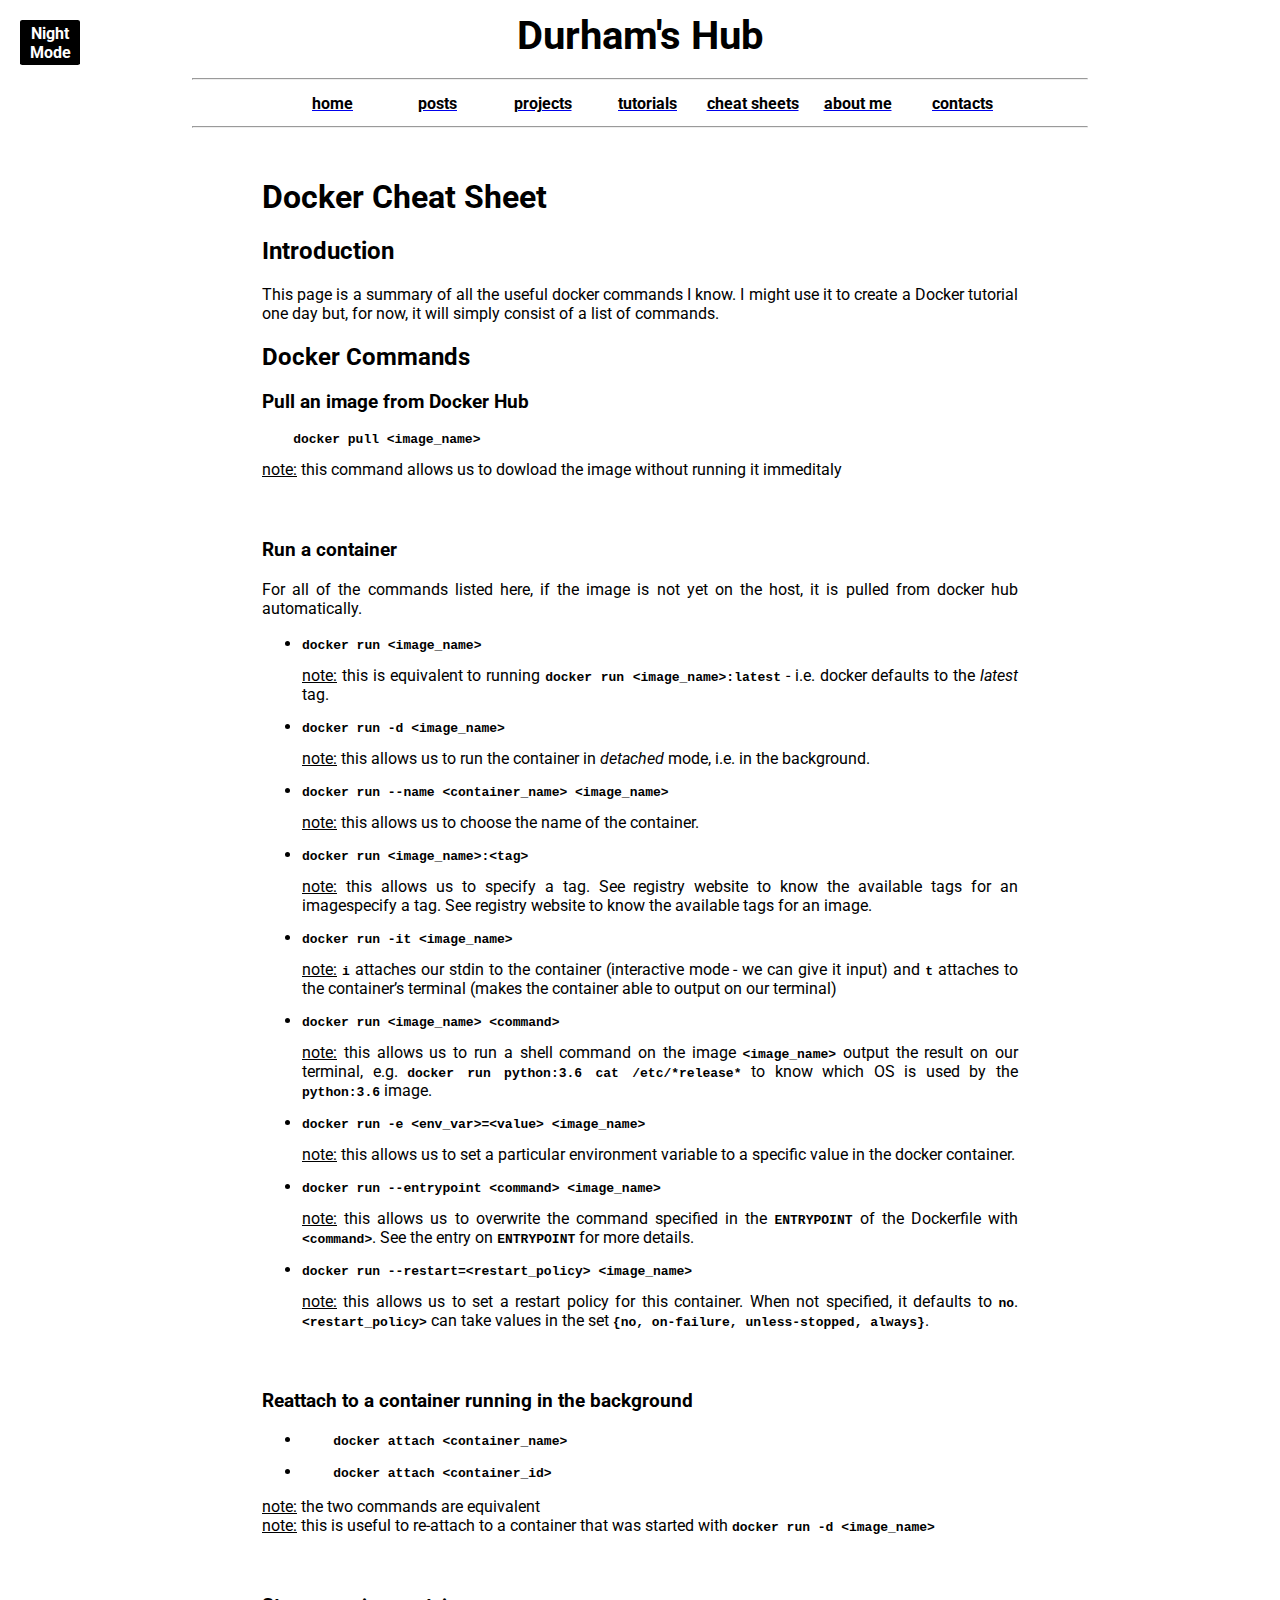
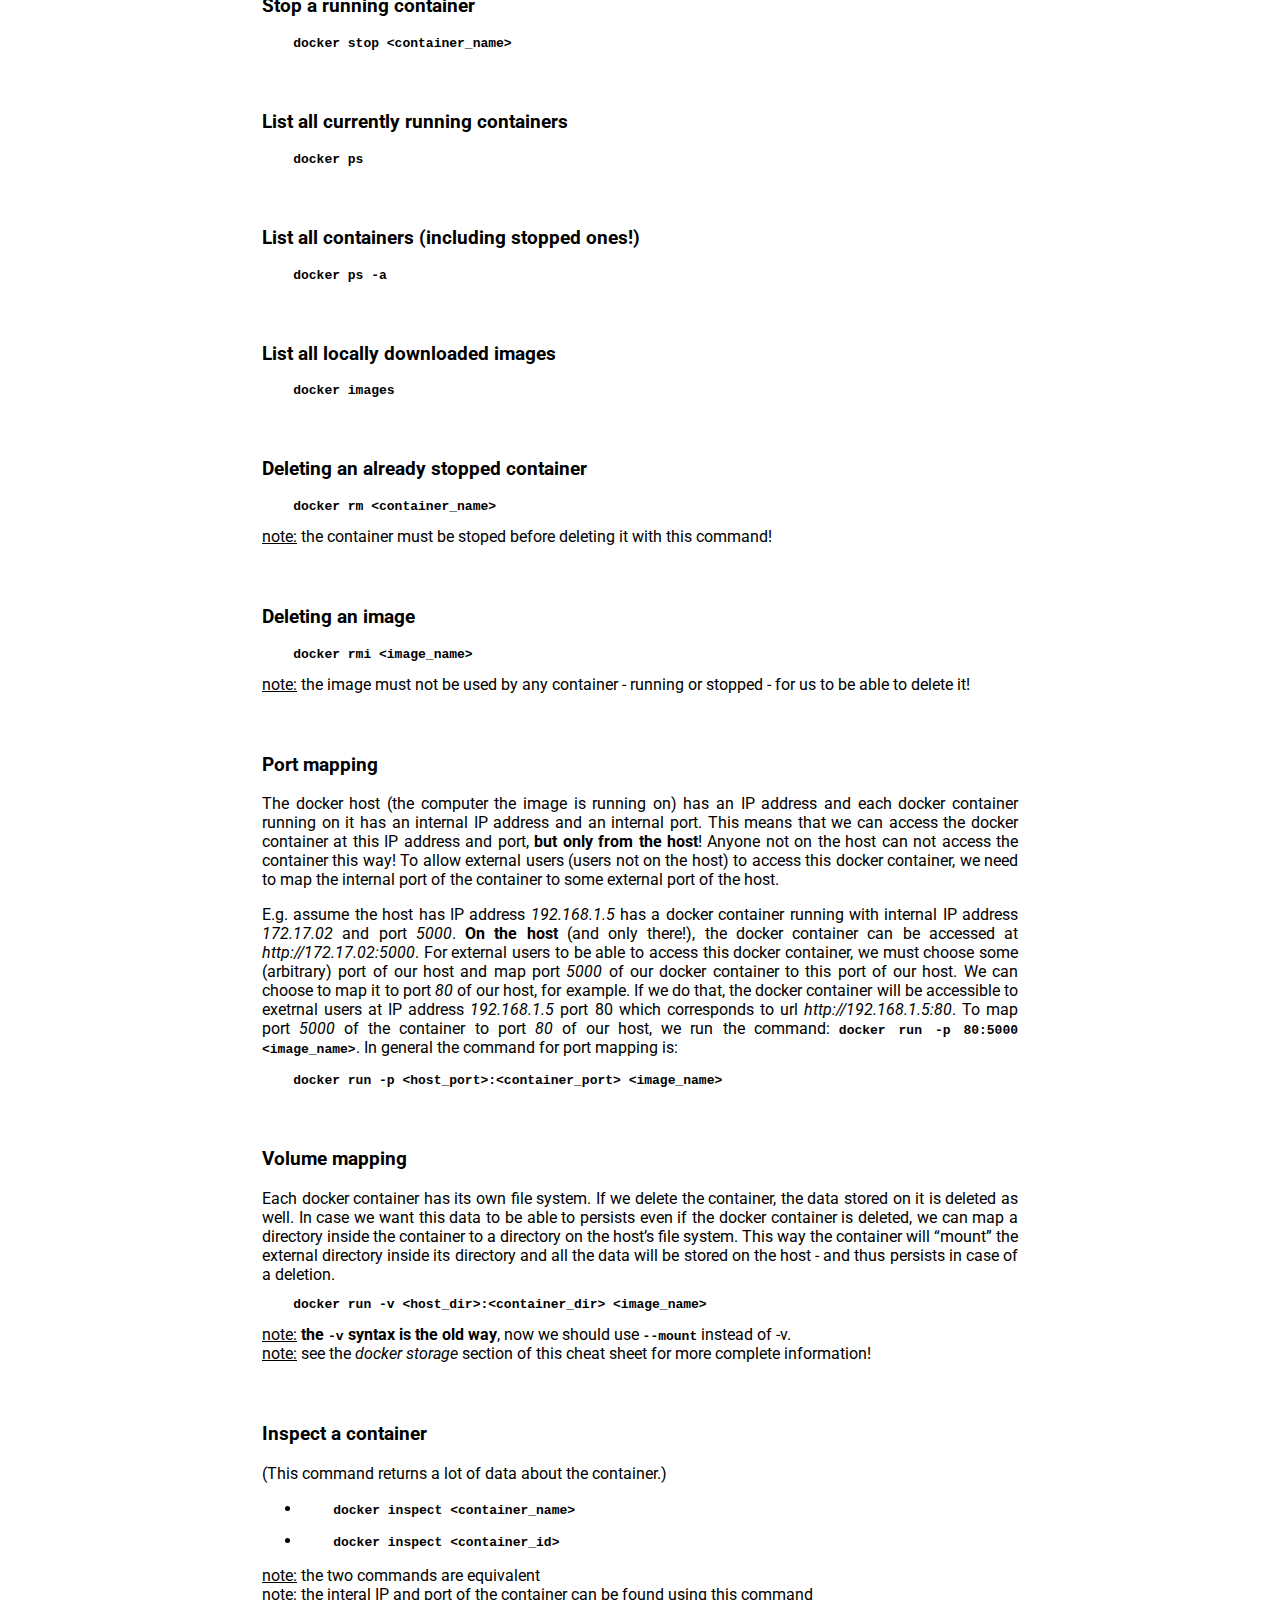
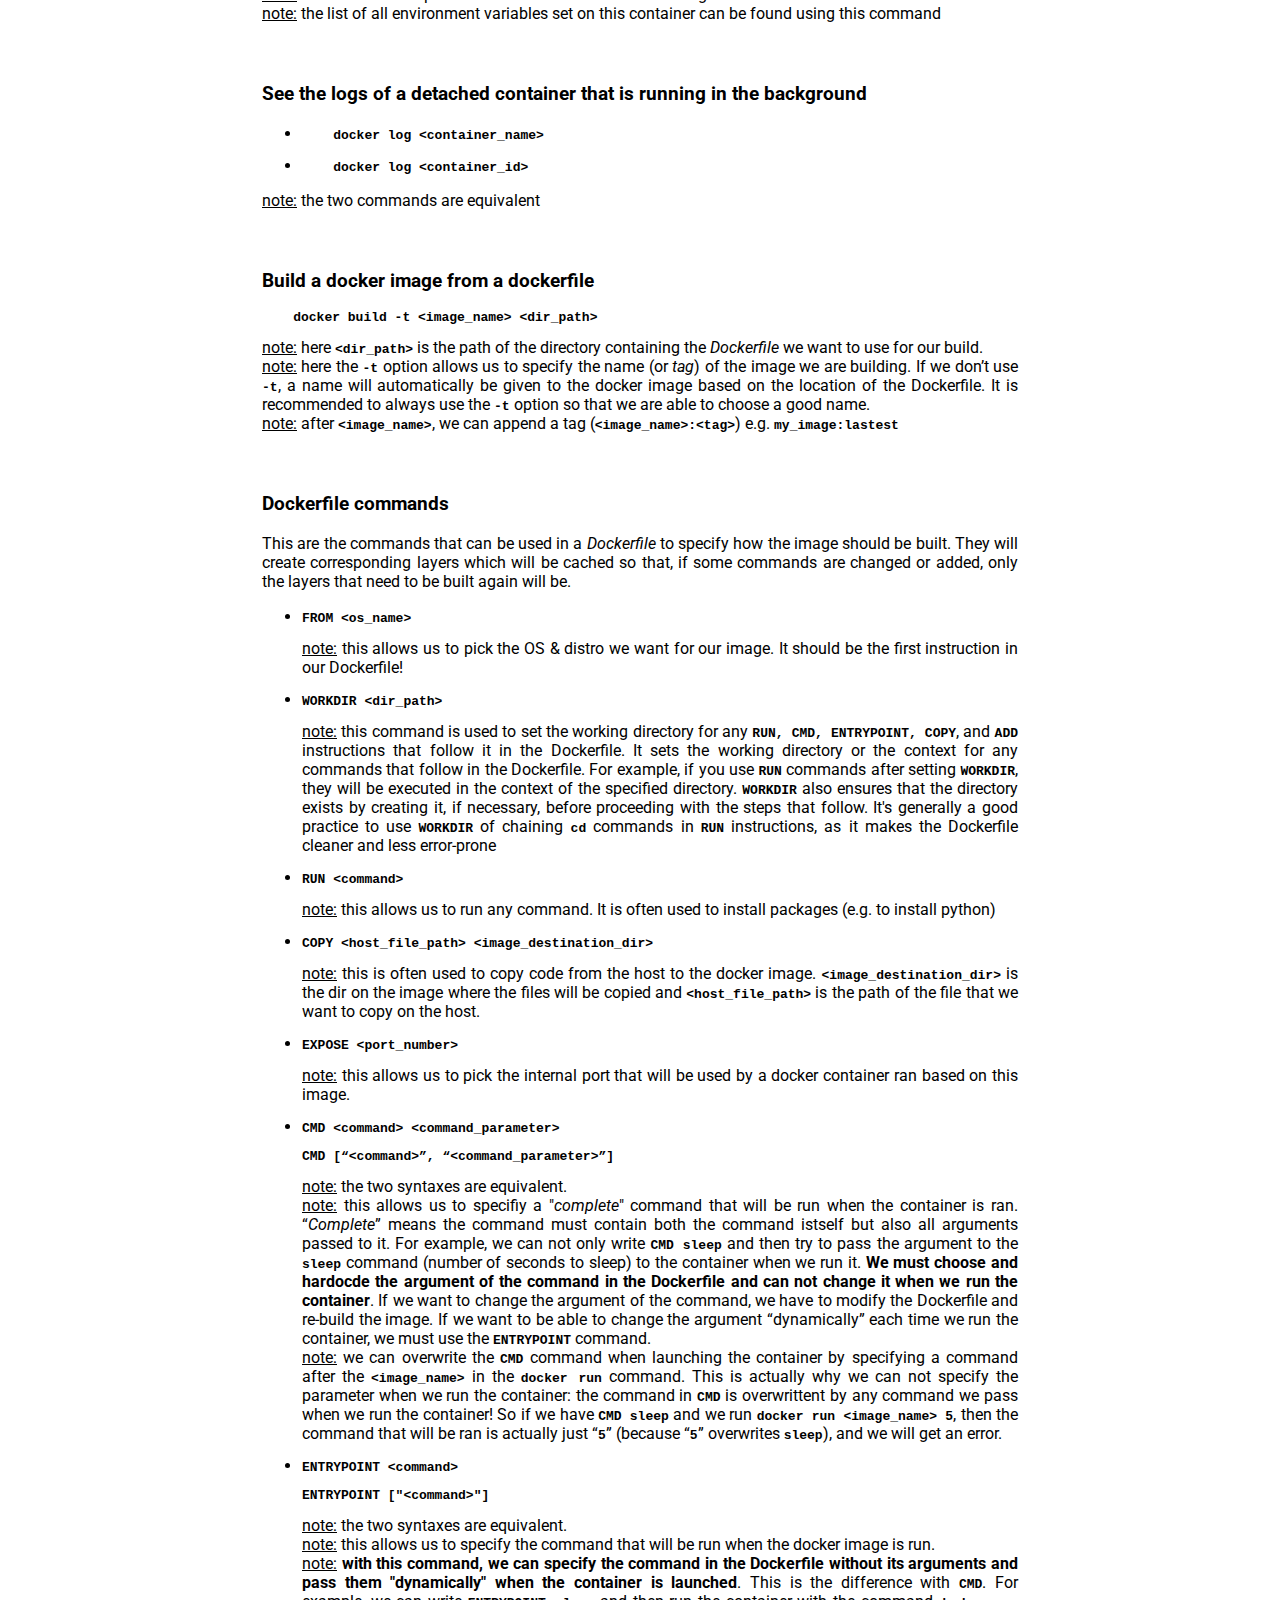
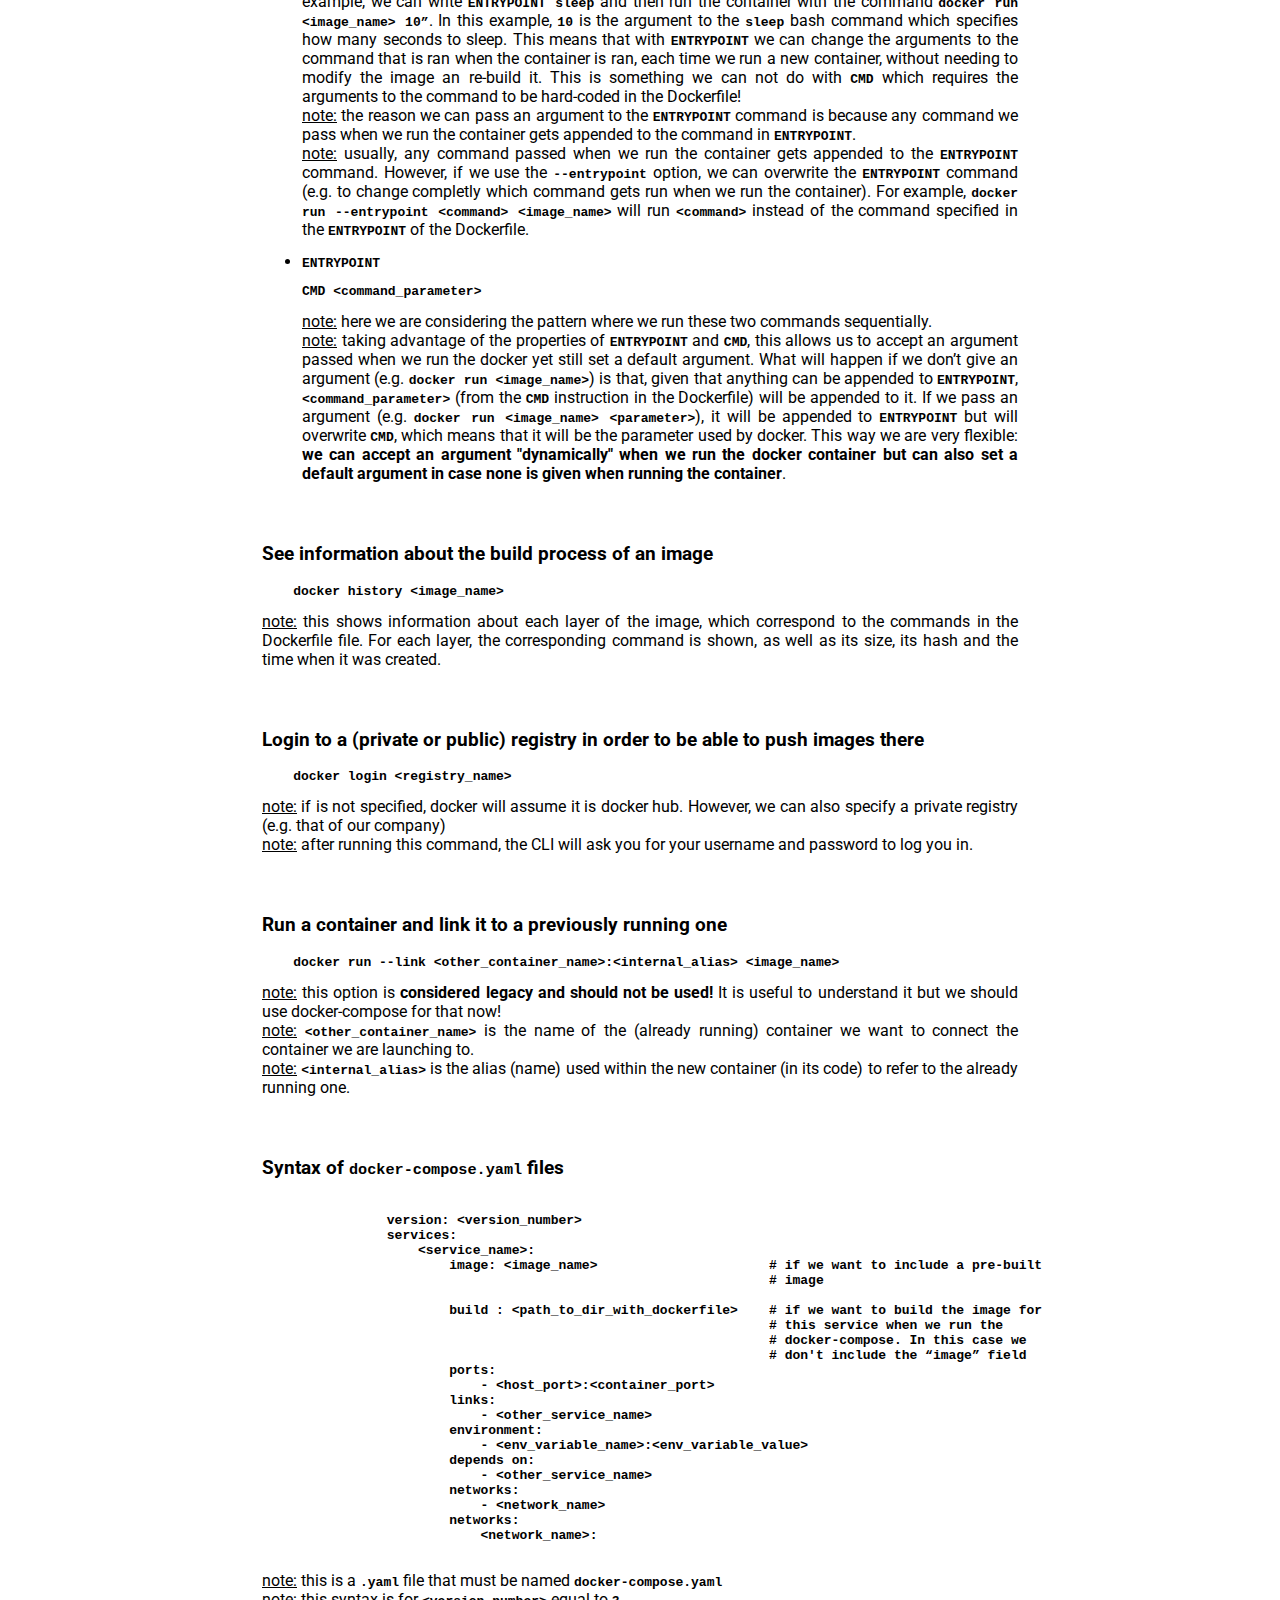
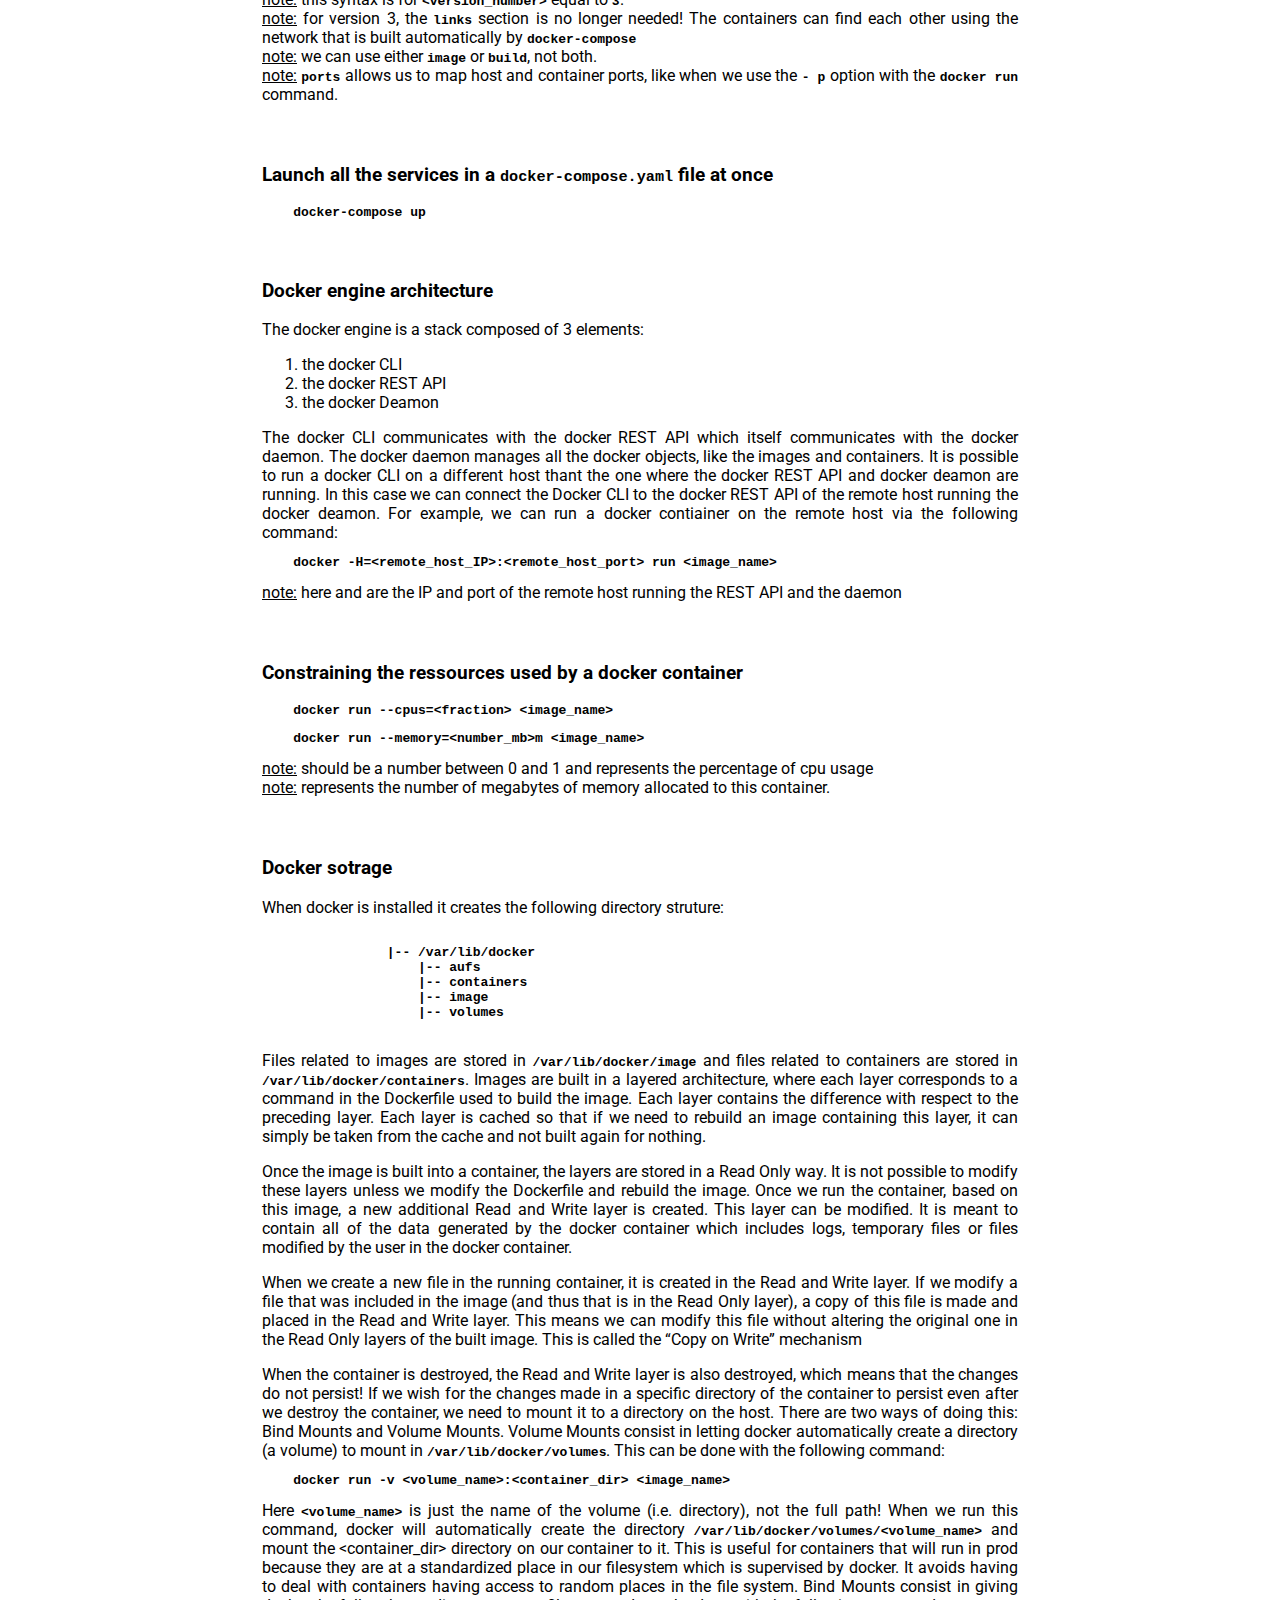
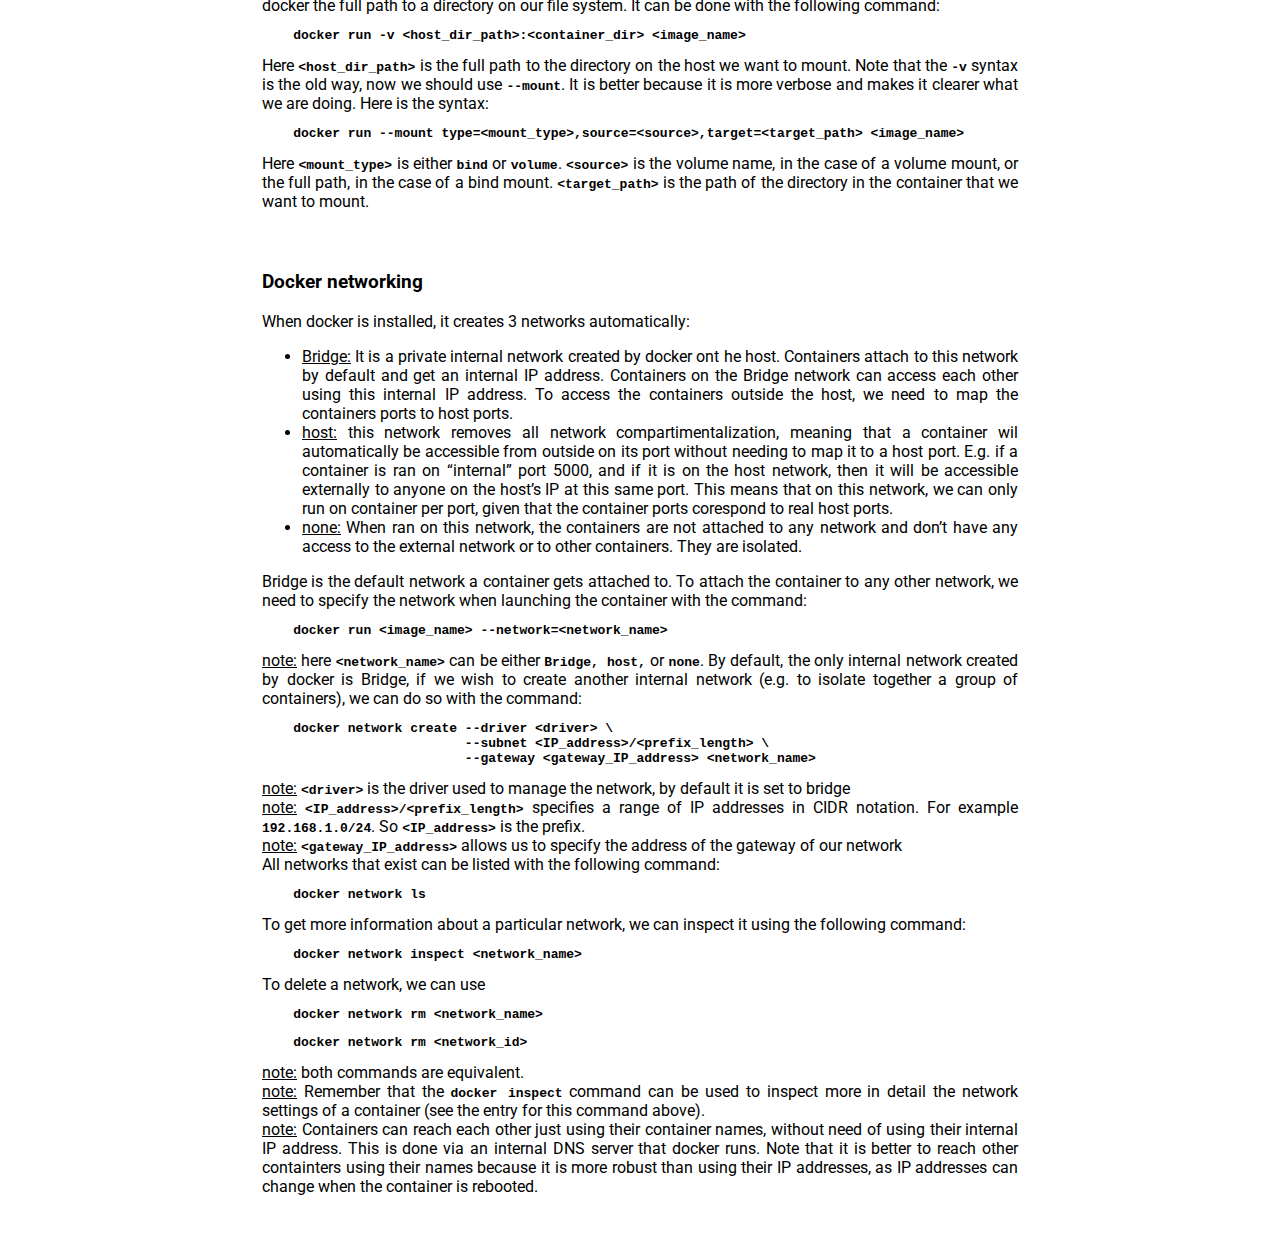
==== commit 9eb1b6b7: "changed spacing between elements on cheat sheets" ====
--- a/docker_cheat_sheet.html
+++ b/docker_cheat_sheet.html
@@ -31,7 +31,7 @@
             </div>
             <hr/>
 
-            <div class="page_body">
+            <div class="page_body cheat_sheet">
                 <h1>Docker Cheat Sheet</h1>
                 <h2>Introduction</h2>
                 <p>
@@ -41,7 +41,7 @@
             
                 <h2>Docker Commands</h2>
 
-                <h3>Pull an image from Docker Hub</h3>
+                <h3 style="margin-top: 20px;">Pull an image from Docker Hub</h3>
                 <pre><code>    docker pull &ltimage_name&gt</pre></code>
                 <u>note:</u> this command allows us to dowload the image without running it immeditaly
 
@@ -182,7 +182,7 @@
                 <u>note:</u> after <code>&ltimage_name&gt</code>, we can append a tag (<code>&ltimage_name&gt:&lttag&gt</code>) e.g.
                 <code>my_image:lastest</code>
 
-                <h3>dockerfile commands</h3>
+                <h3>Dockerfile commands</h3>
                 <p>
                 This are the commands that can be used in a <em>Dockerfile</em> to specify how the
                 image should be built. They will create corresponding layers which will be
@@ -311,7 +311,7 @@
                 <u>note:</u> <code>&ltinternal_alias&gt</code> is the alias (name) used within the new container (in its
                 code) to refer to the already running one.
 
-                <h3>docker-compose.yaml syntax</h3>
+                <h3>Syntax of <code>docker-compose.yaml</code> files</h3>
 
                 <pre><code>
                 version: &ltversion_number&gt
@@ -346,10 +346,10 @@
                 <u>note:</u> <code>ports</code> allows us to map host and container ports, like when we use the <code>-
                 p</code> option with the <code>docker run</code> command.
 
-                <h3>launch all the services in a <code>docker-compose.yaml</code> file at once</h3>
+                <h3>Launch all the services in a <code>docker-compose.yaml</code> file at once</h3>
                 <pre><code>    docker-compose up</code></pre>
 
-                <h3>docker engine architecture</h3>
+                <h3>Docker engine architecture</h3>
                 The docker engine is a stack composed of 3 elements:
                 <ol>
                     <li>the docker CLI</li>
@@ -368,7 +368,7 @@
                 <u>note:</u> here <remote_host_IP> and <remote_host_port> are the IP and port of
                 the remote host running the REST API and the daemon
 
-                <h3>constraining the ressources used by a docker container</h3>
+                <h3>Constraining the ressources used by a docker container</h3>
                 <pre><code>    docker run --cpus=&ltfraction&gt &ltimage_name&gt</code></pre>
                 <pre><code>    docker run --memory=&ltnumber_mb&gtm &ltimage_name&gt</code></pre>
                 <u>note:</u> <fraction> should be a number between 0 and 1 and represents the
@@ -376,7 +376,7 @@
                 <u>note:</u> <number_mb> represents the number of megabytes of memory allocated
                 to this container.
 
-                <h3>docker sotrage</h3>
+                <h3>Docker sotrage</h3>
                 When docker is installed it creates the following directory struture:
                 <pre><code>
                 |-- /var/lib/docker
@@ -452,7 +452,7 @@
                 <code>&lttarget_path&gt</code> is the path of the directory in the container that we
                 want to mount.
 
-                <h3>docker networking</h3>
+                <h3>Docker networking</h3>
                 When docker is installed, it creates 3 networks automatically:
                 <ul>
                     <li>
--- a/style.css
+++ b/style.css
@@ -162,6 +162,10 @@
     margin-bottom: 15px;
 }
 
+.cheat_sheet h3{
+    margin-top: 60px;
+}
+
 #changeColorText {
     display: flex;
     position: fixed; 
